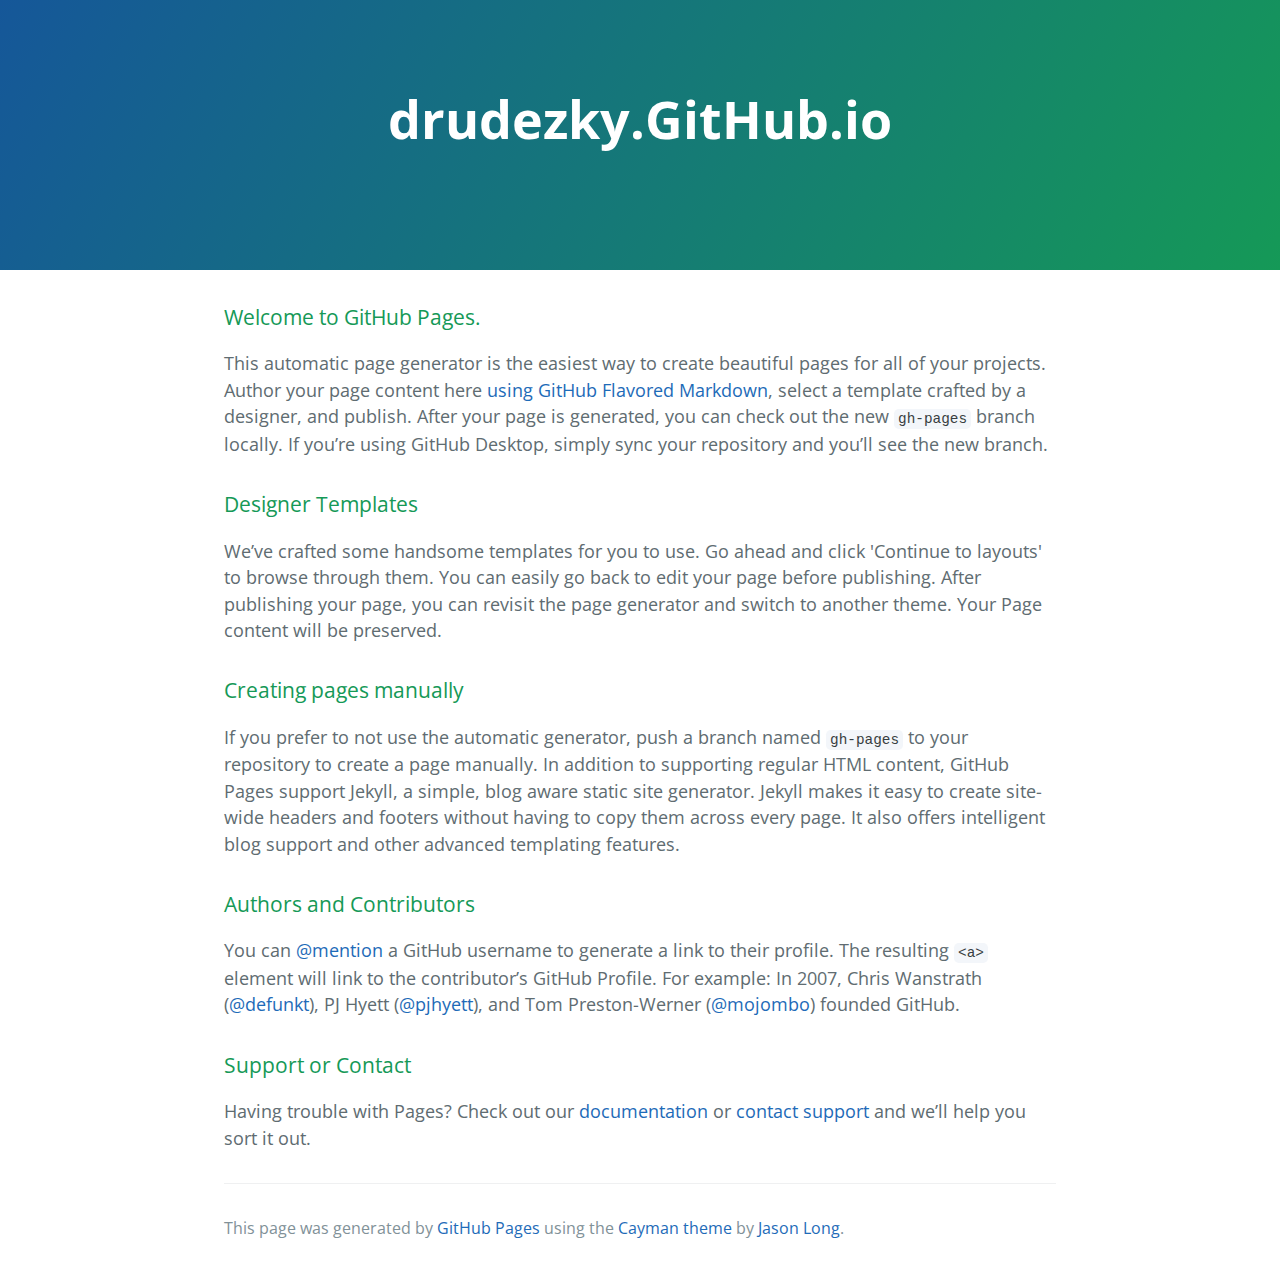
==== index.html @ 82fe0f1a "Replace master branch with page content via GitHub" ====
<!DOCTYPE html>
<html lang="en-us">
  <head>
    <meta charset="UTF-8">
    <title>drudezky.GitHub.io by drudezky</title>
    <meta name="viewport" content="width=device-width, initial-scale=1">
    <link rel="stylesheet" type="text/css" href="stylesheets/normalize.css" media="screen">
    <link href='https://fonts.googleapis.com/css?family=Open+Sans:400,700' rel='stylesheet' type='text/css'>
    <link rel="stylesheet" type="text/css" href="stylesheets/stylesheet.css" media="screen">
    <link rel="stylesheet" type="text/css" href="stylesheets/github-light.css" media="screen">
  </head>
  <body>
    <section class="page-header">
      <h1 class="project-name">drudezky.GitHub.io</h1>
      <h2 class="project-tagline"></h2>
    </section>

    <section class="main-content">
      <h3>
<a id="welcome-to-github-pages" class="anchor" href="#welcome-to-github-pages" aria-hidden="true"><span aria-hidden="true" class="octicon octicon-link"></span></a>Welcome to GitHub Pages.</h3>

<p>This automatic page generator is the easiest way to create beautiful pages for all of your projects. Author your page content here <a href="https://guides.github.com/features/mastering-markdown/">using GitHub Flavored Markdown</a>, select a template crafted by a designer, and publish. After your page is generated, you can check out the new <code>gh-pages</code> branch locally. If you’re using GitHub Desktop, simply sync your repository and you’ll see the new branch.</p>

<h3>
<a id="designer-templates" class="anchor" href="#designer-templates" aria-hidden="true"><span aria-hidden="true" class="octicon octicon-link"></span></a>Designer Templates</h3>

<p>We’ve crafted some handsome templates for you to use. Go ahead and click 'Continue to layouts' to browse through them. You can easily go back to edit your page before publishing. After publishing your page, you can revisit the page generator and switch to another theme. Your Page content will be preserved.</p>

<h3>
<a id="creating-pages-manually" class="anchor" href="#creating-pages-manually" aria-hidden="true"><span aria-hidden="true" class="octicon octicon-link"></span></a>Creating pages manually</h3>

<p>If you prefer to not use the automatic generator, push a branch named <code>gh-pages</code> to your repository to create a page manually. In addition to supporting regular HTML content, GitHub Pages support Jekyll, a simple, blog aware static site generator. Jekyll makes it easy to create site-wide headers and footers without having to copy them across every page. It also offers intelligent blog support and other advanced templating features.</p>

<h3>
<a id="authors-and-contributors" class="anchor" href="#authors-and-contributors" aria-hidden="true"><span aria-hidden="true" class="octicon octicon-link"></span></a>Authors and Contributors</h3>

<p>You can <a href="https://github.com/blog/821" class="user-mention">@mention</a> a GitHub username to generate a link to their profile. The resulting <code>&lt;a&gt;</code> element will link to the contributor’s GitHub Profile. For example: In 2007, Chris Wanstrath (<a href="https://github.com/defunkt" class="user-mention">@defunkt</a>), PJ Hyett (<a href="https://github.com/pjhyett" class="user-mention">@pjhyett</a>), and Tom Preston-Werner (<a href="https://github.com/mojombo" class="user-mention">@mojombo</a>) founded GitHub.</p>

<h3>
<a id="support-or-contact" class="anchor" href="#support-or-contact" aria-hidden="true"><span aria-hidden="true" class="octicon octicon-link"></span></a>Support or Contact</h3>

<p>Having trouble with Pages? Check out our <a href="https://help.github.com/pages">documentation</a> or <a href="https://github.com/contact">contact support</a> and we’ll help you sort it out.</p>

      <footer class="site-footer">

        <span class="site-footer-credits">This page was generated by <a href="https://pages.github.com">GitHub Pages</a> using the <a href="https://github.com/jasonlong/cayman-theme">Cayman theme</a> by <a href="https://twitter.com/jasonlong">Jason Long</a>.</span>
      </footer>

    </section>

  
  </body>
</html>
---- stylesheets/stylesheet.css ----
* {
  box-sizing: border-box; }

body {
  padding: 0;
  margin: 0;
  font-family: "Open Sans", "Helvetica Neue", Helvetica, Arial, sans-serif;
  font-size: 16px;
  line-height: 1.5;
  color: #606c71; }

a {
  color: #1e6bb8;
  text-decoration: none; }
  a:hover {
    text-decoration: underline; }

.btn {
  display: inline-block;
  margin-bottom: 1rem;
  color: rgba(255, 255, 255, 0.7);
  background-color: rgba(255, 255, 255, 0.08);
  border-color: rgba(255, 255, 255, 0.2);
  border-style: solid;
  border-width: 1px;
  border-radius: 0.3rem;
  transition: color 0.2s, background-color 0.2s, border-color 0.2s; }
  .btn + .btn {
    margin-left: 1rem; }

.btn:hover {
  color: rgba(255, 255, 255, 0.8);
  text-decoration: none;
  background-color: rgba(255, 255, 255, 0.2);
  border-color: rgba(255, 255, 255, 0.3); }

@media screen and (min-width: 64em) {
  .btn {
    padding: 0.75rem 1rem; } }

@media screen and (min-width: 42em) and (max-width: 64em) {
  .btn {
    padding: 0.6rem 0.9rem;
    font-size: 0.9rem; } }

@media screen and (max-width: 42em) {
  .btn {
    display: block;
    width: 100%;
    padding: 0.75rem;
    font-size: 0.9rem; }
    .btn + .btn {
      margin-top: 1rem;
      margin-left: 0; } }

.page-header {
  color: #fff;
  text-align: center;
  background-color: #159957;
  background-image: linear-gradient(120deg, #155799, #159957); }

@media screen and (min-width: 64em) {
  .page-header {
    padding: 5rem 6rem; } }

@media screen and (min-width: 42em) and (max-width: 64em) {
  .page-header {
    padding: 3rem 4rem; } }

@media screen and (max-width: 42em) {
  .page-header {
    padding: 2rem 1rem; } }

.project-name {
  margin-top: 0;
  margin-bottom: 0.1rem; }

@media screen and (min-width: 64em) {
  .project-name {
    font-size: 3.25rem; } }

@media screen and (min-width: 42em) and (max-width: 64em) {
  .project-name {
    font-size: 2.25rem; } }

@media screen and (max-width: 42em) {
  .project-name {
    font-size: 1.75rem; } }

.project-tagline {
  margin-bottom: 2rem;
  font-weight: normal;
  opacity: 0.7; }

@media screen and (min-width: 64em) {
  .project-tagline {
    font-size: 1.25rem; } }

@media screen and (min-width: 42em) and (max-width: 64em) {
  .project-tagline {
    font-size: 1.15rem; } }

@media screen and (max-width: 42em) {
  .project-tagline {
    font-size: 1rem; } }

.main-content :first-child {
  margin-top: 0; }
.main-content img {
  max-width: 100%; }
.main-content h1, .main-content h2, .main-content h3, .main-content h4, .main-content h5, .main-content h6 {
  margin-top: 2rem;
  margin-bottom: 1rem;
  font-weight: normal;
  color: #159957; }
.main-content p {
  margin-bottom: 1em; }
.main-content code {
  padding: 2px 4px;
  font-family: Consolas, "Liberation Mono", Menlo, Courier, monospace;
  font-size: 0.9rem;
  color: #383e41;
  background-color: #f3f6fa;
  border-radius: 0.3rem; }
.main-content pre {
  padding: 0.8rem;
  margin-top: 0;
  margin-bottom: 1rem;
  font: 1rem Consolas, "Liberation Mono", Menlo, Courier, monospace;
  color: #567482;
  word-wrap: normal;
  background-color: #f3f6fa;
  border: solid 1px #dce6f0;
  border-radius: 0.3rem; }
  .main-content pre > code {
    padding: 0;
    margin: 0;
    font-size: 0.9rem;
    color: #567482;
    word-break: normal;
    white-space: pre;
    background: transparent;
    border: 0; }
.main-content .highlight {
  margin-bottom: 1rem; }
  .main-content .highlight pre {
    margin-bottom: 0;
    word-break: normal; }
.main-content .highlight pre, .main-content pre {
  padding: 0.8rem;
  overflow: auto;
  font-size: 0.9rem;
  line-height: 1.45;
  border-radius: 0.3rem; }
.main-content pre code, .main-content pre tt {
  display: inline;
  max-width: initial;
  padding: 0;
  margin: 0;
  overflow: initial;
  line-height: inherit;
  word-wrap: normal;
  background-color: transparent;
  border: 0; }
  .main-content pre code:before, .main-content pre code:after, .main-content pre tt:before, .main-content pre tt:after {
    content: normal; }
.main-content ul, .main-content ol {
  margin-top: 0; }
.main-content blockquote {
  padding: 0 1rem;
  margin-left: 0;
  color: #819198;
  border-left: 0.3rem solid #dce6f0; }
  .main-content blockquote > :first-child {
    margin-top: 0; }
  .main-content blockquote > :last-child {
    margin-bottom: 0; }
.main-content table {
  display: block;
  width: 100%;
  overflow: auto;
  word-break: normal;
  word-break: keep-all; }
  .main-content table th {
    font-weight: bold; }
  .main-content table th, .main-content table td {
    padding: 0.5rem 1rem;
    border: 1px solid #e9ebec; }
.main-content dl {
  padding: 0; }
  .main-content dl dt {
    padding: 0;
    margin-top: 1rem;
    font-size: 1rem;
    font-weight: bold; }
  .main-content dl dd {
    padding: 0;
    margin-bottom: 1rem; }
.main-content hr {
  height: 2px;
  padding: 0;
  margin: 1rem 0;
  background-color: #eff0f1;
  border: 0; }

@media screen and (min-width: 64em) {
  .main-content {
    max-width: 64rem;
    padding: 2rem 6rem;
    margin: 0 auto;
    font-size: 1.1rem; } }

@media screen and (min-width: 42em) and (max-width: 64em) {
  .main-content {
    padding: 2rem 4rem;
    font-size: 1.1rem; } }

@media screen and (max-width: 42em) {
  .main-content {
    padding: 2rem 1rem;
    font-size: 1rem; } }

.site-footer {
  padding-top: 2rem;
  margin-top: 2rem;
  border-top: solid 1px #eff0f1; }

.site-footer-owner {
  display: block;
  font-weight: bold; }

.site-footer-credits {
  color: #819198; }

@media screen and (min-width: 64em) {
  .site-footer {
    font-size: 1rem; } }

@media screen and (min-width: 42em) and (max-width: 64em) {
  .site-footer {
    font-size: 1rem; } }

@media screen and (max-width: 42em) {
  .site-footer {
    font-size: 0.9rem; } }
---- stylesheets/github-light.css ----
/*
   Copyright 2014 GitHub Inc.

   Licensed under the Apache License, Version 2.0 (the "License");
   you may not use this file except in compliance with the License.
   You may obtain a copy of the License at

       http://www.apache.org/licenses/LICENSE-2.0

   Unless required by applicable law or agreed to in writing, software
   distributed under the License is distributed on an "AS IS" BASIS,
   WITHOUT WARRANTIES OR CONDITIONS OF ANY KIND, either express or implied.
   See the License for the specific language governing permissions and
   limitations under the License.

*/

.pl-c /* comment */ {
  color: #969896;
}

.pl-c1      /* constant, markup.raw, meta.diff.header, meta.module-reference, meta.property-name, support, support.constant, support.variable, variable.other.constant */,
.pl-s .pl-v /* string variable */ {
  color: #0086b3;
}

.pl-e  /* entity */,
.pl-en /* entity.name */ {
  color: #795da3;
}

.pl-s .pl-s1 /* string source */,
.pl-smi      /* storage.modifier.import, storage.modifier.package, storage.type.java, variable.other, variable.parameter.function */ {
  color: #333;
}

.pl-ent /* entity.name.tag */ {
  color: #63a35c;
}

.pl-k /* keyword, storage, storage.type */ {
  color: #a71d5d;
}

.pl-pds              /* punctuation.definition.string, string.regexp.character-class */,
.pl-s                /* string */,
.pl-s .pl-pse .pl-s1 /* string punctuation.section.embedded source */,
.pl-sr               /* string.regexp */,
.pl-sr .pl-cce       /* string.regexp constant.character.escape */,
.pl-sr .pl-sra       /* string.regexp string.regexp.arbitrary-repitition */,
.pl-sr .pl-sre       /* string.regexp source.ruby.embedded */ {
  color: #183691;
}

.pl-v /* variable */ {
  color: #ed6a43;
}

.pl-id /* invalid.deprecated */ {
  color: #b52a1d;
}

.pl-ii /* invalid.illegal */ {
  background-color: #b52a1d;
  color: #f8f8f8;
}

.pl-sr .pl-cce /* string.regexp constant.character.escape */ {
  color: #63a35c;
  font-weight: bold;
}

.pl-ml /* markup.list */ {
  color: #693a17;
}

.pl-mh        /* markup.heading */,
.pl-mh .pl-en /* markup.heading entity.name */,
.pl-ms        /* meta.separator */ {
  color: #1d3e81;
  font-weight: bold;
}

.pl-mq /* markup.quote */ {
  color: #008080;
}

.pl-mi /* markup.italic */ {
  color: #333;
  font-style: italic;
}

.pl-mb /* markup.bold */ {
  color: #333;
  font-weight: bold;
}

.pl-md /* markup.deleted, meta.diff.header.from-file */ {
  background-color: #ffecec;
  color: #bd2c00;
}

.pl-mi1 /* markup.inserted, meta.diff.header.to-file */ {
  background-color: #eaffea;
  color: #55a532;
}

.pl-mdr /* meta.diff.range */ {
  color: #795da3;
  font-weight: bold;
}

.pl-mo /* meta.output */ {
  color: #1d3e81;
}
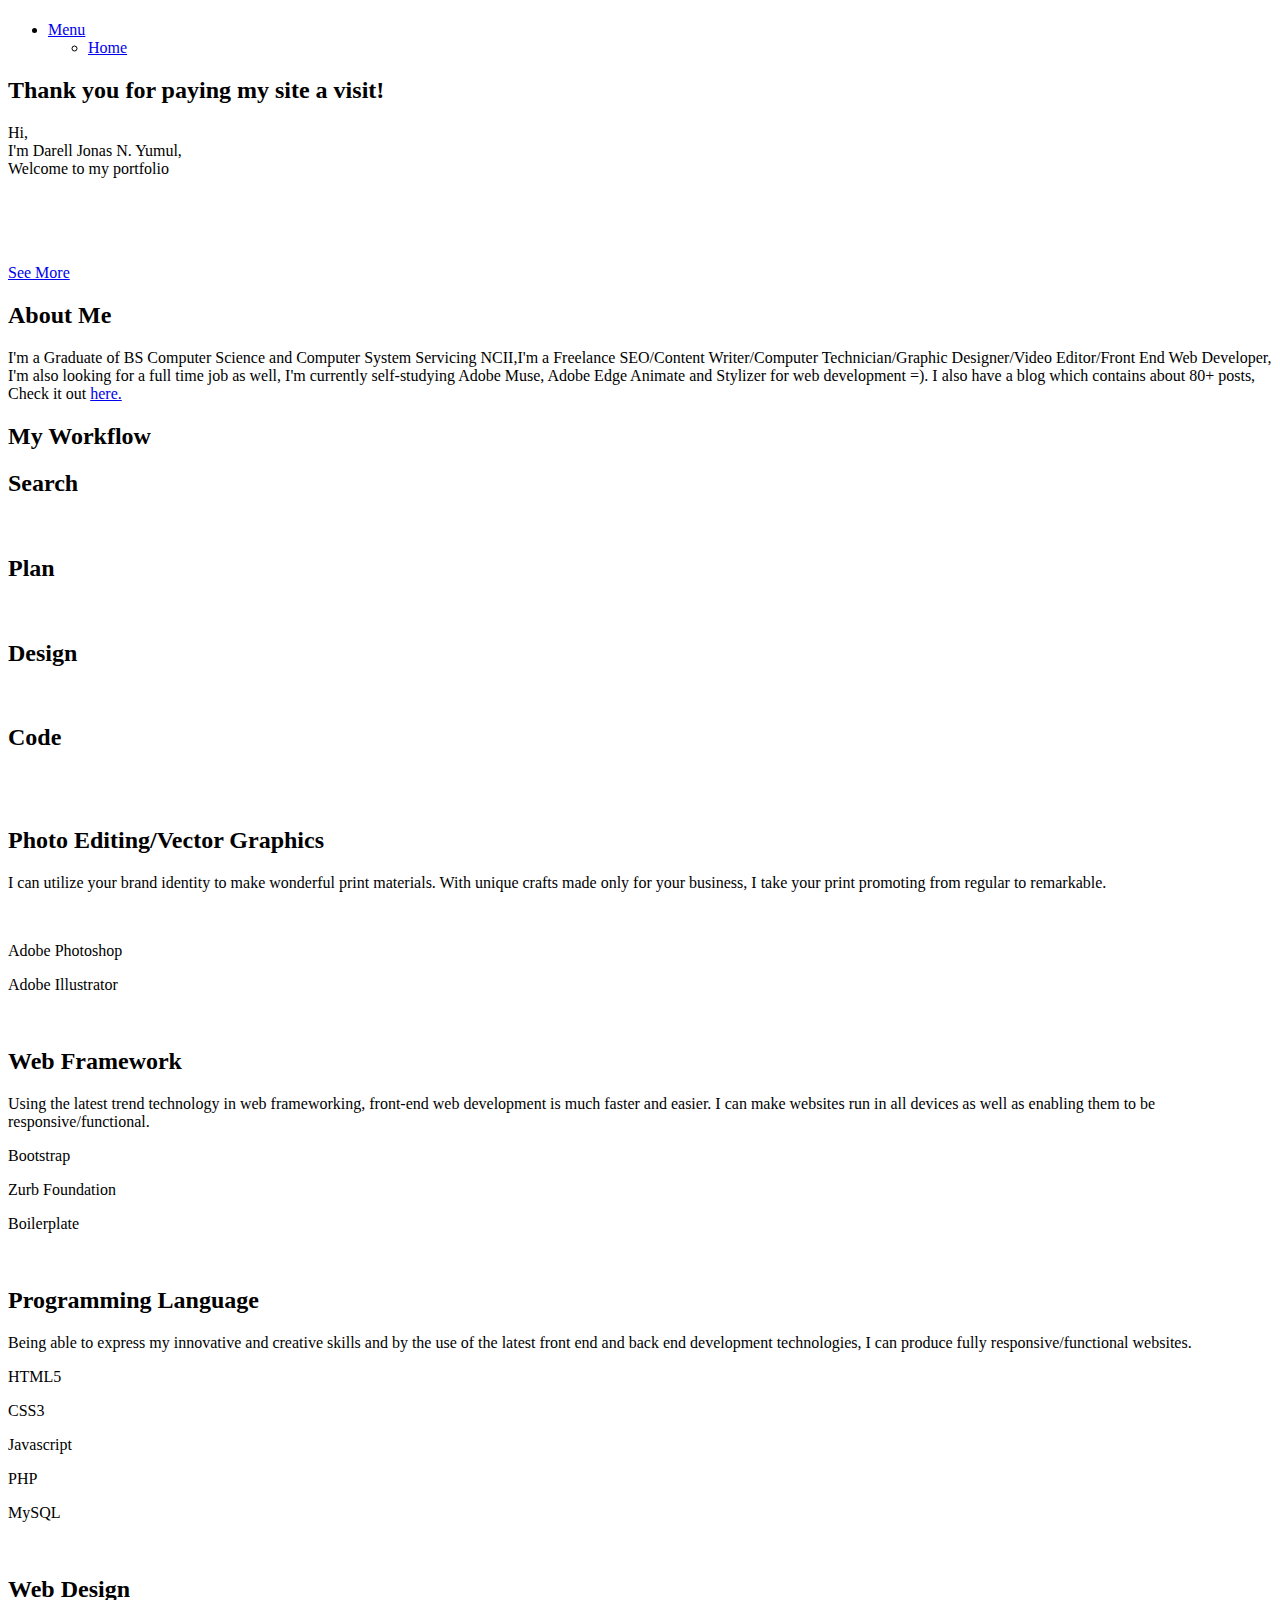
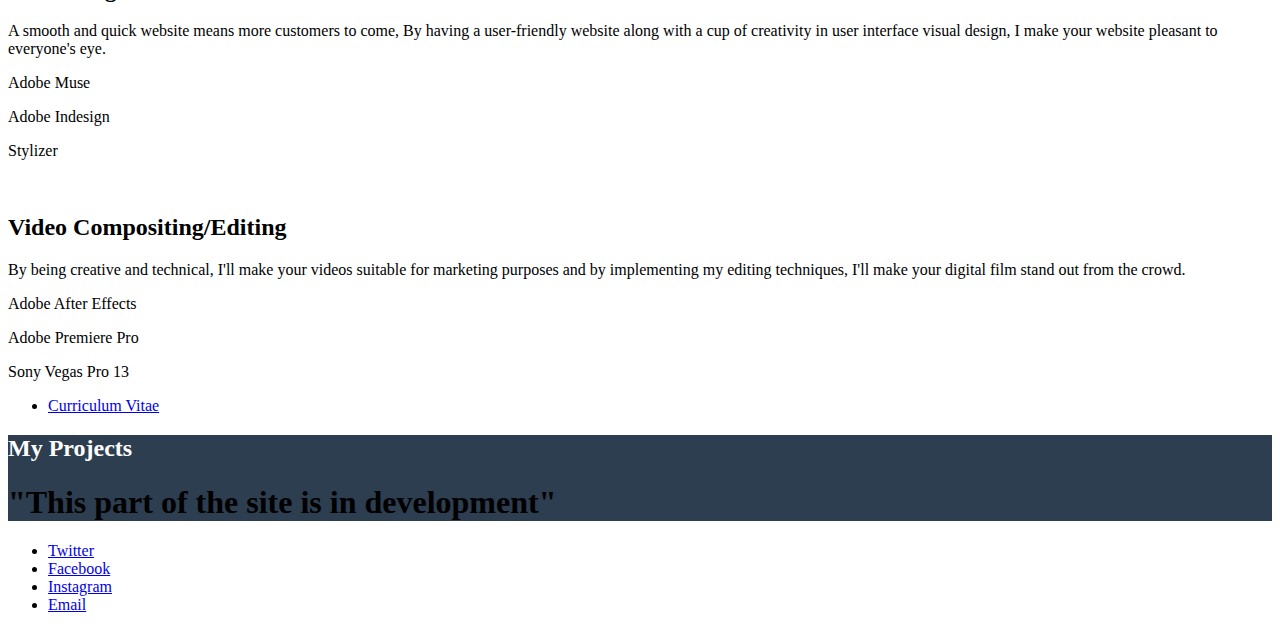
==== commit ceb7894f: "Update index.html" ====
--- a/index.html
+++ b/index.html
@@ -1,53 +1,233 @@
-<!DOCTYPE html>
-<html lang="en-us">
-  <head>
-    <meta charset="UTF-8">
-    <title>drudezky.GitHub.io by drudezky</title>
-    <meta name="viewport" content="width=device-width, initial-scale=1">
-    <link rel="stylesheet" type="text/css" href="stylesheets/normalize.css" media="screen">
-    <link href='https://fonts.googleapis.com/css?family=Open+Sans:400,700' rel='stylesheet' type='text/css'>
-    <link rel="stylesheet" type="text/css" href="stylesheets/stylesheet.css" media="screen">
-    <link rel="stylesheet" type="text/css" href="stylesheets/github-light.css" media="screen">
-  </head>
-  <body>
-    <section class="page-header">
-      <h1 class="project-name">drudezky.GitHub.io</h1>
-      <h2 class="project-tagline"></h2>
-    </section>
-
-    <section class="main-content">
-      <h3>
-<a id="welcome-to-github-pages" class="anchor" href="#welcome-to-github-pages" aria-hidden="true"><span aria-hidden="true" class="octicon octicon-link"></span></a>Welcome to GitHub Pages.</h3>
-
-<p>This automatic page generator is the easiest way to create beautiful pages for all of your projects. Author your page content here <a href="https://guides.github.com/features/mastering-markdown/">using GitHub Flavored Markdown</a>, select a template crafted by a designer, and publish. After your page is generated, you can check out the new <code>gh-pages</code> branch locally. If you’re using GitHub Desktop, simply sync your repository and you’ll see the new branch.</p>
-
-<h3>
-<a id="designer-templates" class="anchor" href="#designer-templates" aria-hidden="true"><span aria-hidden="true" class="octicon octicon-link"></span></a>Designer Templates</h3>
-
-<p>We’ve crafted some handsome templates for you to use. Go ahead and click 'Continue to layouts' to browse through them. You can easily go back to edit your page before publishing. After publishing your page, you can revisit the page generator and switch to another theme. Your Page content will be preserved.</p>
-
-<h3>
-<a id="creating-pages-manually" class="anchor" href="#creating-pages-manually" aria-hidden="true"><span aria-hidden="true" class="octicon octicon-link"></span></a>Creating pages manually</h3>
-
-<p>If you prefer to not use the automatic generator, push a branch named <code>gh-pages</code> to your repository to create a page manually. In addition to supporting regular HTML content, GitHub Pages support Jekyll, a simple, blog aware static site generator. Jekyll makes it easy to create site-wide headers and footers without having to copy them across every page. It also offers intelligent blog support and other advanced templating features.</p>
-
-<h3>
-<a id="authors-and-contributors" class="anchor" href="#authors-and-contributors" aria-hidden="true"><span aria-hidden="true" class="octicon octicon-link"></span></a>Authors and Contributors</h3>
-
-<p>You can <a href="https://github.com/blog/821" class="user-mention">@mention</a> a GitHub username to generate a link to their profile. The resulting <code>&lt;a&gt;</code> element will link to the contributor’s GitHub Profile. For example: In 2007, Chris Wanstrath (<a href="https://github.com/defunkt" class="user-mention">@defunkt</a>), PJ Hyett (<a href="https://github.com/pjhyett" class="user-mention">@pjhyett</a>), and Tom Preston-Werner (<a href="https://github.com/mojombo" class="user-mention">@mojombo</a>) founded GitHub.</p>
-
-<h3>
-<a id="support-or-contact" class="anchor" href="#support-or-contact" aria-hidden="true"><span aria-hidden="true" class="octicon octicon-link"></span></a>Support or Contact</h3>
-
-<p>Having trouble with Pages? Check out our <a href="https://help.github.com/pages">documentation</a> or <a href="https://github.com/contact">contact support</a> and we’ll help you sort it out.</p>
-
-      <footer class="site-footer">
-
-        <span class="site-footer-credits">This page was generated by <a href="https://pages.github.com">GitHub Pages</a> using the <a href="https://github.com/jasonlong/cayman-theme">Cayman theme</a> by <a href="https://twitter.com/jasonlong">Jason Long</a>.</span>
-      </footer>
-
-    </section>
-
-  
-  </body>
+<!DOCTYPE HTML>
+<html>
+	<head>
+		<title>Darell Yumul</title>
+		<meta charset="utf-8" />
+		<meta name="viewport" content="width=device-width, initial-scale=1" />
+		<!--[if lte IE 8]><script src="assets/js/ie/html5shiv.js"></script><![endif]-->
+		<link rel="stylesheet" href="assets/css/main.css" />
+		<link rel="stylesheet" href="assets/css/header.css"/>
+		<script src="assets/js/scrolltotop.js"></script>
+		<!--[if lte IE 8]><link rel="stylesheet" href="assets/css/ie8.css" /><![endif]-->
+		<!--[if lte IE 9]><link rel="stylesheet" href="assets/css/ie9.css" /><![endif]-->
+	</head>
+	<body class="landing">
+
+		<!-- Page Wrapper -->
+			<div id="page-wrapper">
+
+				<!-- Header -->
+					<header id="header" class="alt">
+						<h1><a href="index.html"></a></h1>
+						<nav id="nav">
+							<ul>
+								<li class="special">
+									<a href="#menu" class="menuToggle"><span>Menu</span></a>
+									<div id="menu">
+										<ul>
+											<li><a href="#">Home</a></li>
+											<!--<li><a href="#">About Me</a></li>
+											<li><a href="#">Projects</a></li>-->
+										</ul>
+									</div>
+								</li>
+							</ul>
+						</nav>
+					</header>
+
+				<!-- Banner -->
+					<section id="banner">
+						<div class="inner">
+							<h2>Thank you for paying my site a visit!</h2>
+							<p>Hi,<br/>I'm Darell Jonas N. Yumul,<br/>
+							 Welcome to my portfolio<br />
+							<br />
+							</p>
+							<ul class="actions">
+								<br / ><br />
+							</ul>
+						</div>
+						<a href="#one" class="more scrolly">See More</a>
+					</section>
+
+				<!-- One -->
+					<section id="one" class="wrapper style1 special">
+						<div class="inner">
+							<header class="major">
+								<h2>About Me<br />
+								</h2>
+								<p>I'm a Graduate of BS Computer Science and Computer System Servicing NCII,I'm a Freelance SEO/Content Writer/Computer Technician/Graphic Designer/Video Editor/Front End Web Developer, I'm also looking for a full time job as well, I'm currently self-studying Adobe Muse, Adobe Edge Animate and Stylizer for web development =). I also have a blog which contains about 80+ posts, Check it out <a href="https://dailygamerhq.blogspot.com">here.</a></p>
+
+								<!--<h2>My Workflow</h2>
+								<p>Design</p>
+							</header>
+							<ul class="icons major">
+								<li><span class="icon fa-diamond major style1"><span class="label">Lorem</span></span></li>
+								<li><span class="icon fa-heart-o major style2"><span class="label">Ipsum</span></span></li>
+								<li><span class="icon fa-code major style3"><span class="label">Dolor</span></span></li>
+							</ul>-->
+						</div>
+					</section>
+						<section id="three" class="wrapper style3 special">
+						<div class="inner">
+							<header class="major">
+								<h2>My Workflow<br />
+								</h2>
+							</header>
+							<div class="image2"><h2>Search</h2><img src="http://4.bp.blogspot.com/-umL-bUuRmNc/Vq9RBZ7fLsI/AAAAAAAAA5Y/ln3-u59jHGo/s1600/p1.png" alt="" /></div>
+							<div class="image2"><h2>Plan</h2><img src="http://3.bp.blogspot.com/-ixO2ZSnsN6E/Vq9ROdxf2mI/AAAAAAAAA5g/kwY47K4oTZs/s1600/p2.png" alt="" /></div>
+							<div class="image2"><h2>Design</h2><img src="http://4.bp.blogspot.com/-hHmvl7Aq5QY/Vq9RO8FrdOI/AAAAAAAAA5o/eJI9Yc4hfiw/s1600/p3.png" alt="" /></div>
+							<div class="image2"><h2>Code</h2><img src="http://2.bp.blogspot.com/-3RxZOVxNgVU/Vq9RPRY-fjI/AAAAAAAAA6E/GjF58y95c5o/s1600/p4.png" alt="" /></div>
+						</div>
+					</section>
+
+				<!-- Two -->
+					<section id="two" class="wrapper alt style2">
+						<section class="spotlight">
+							<div class="image"><img src="http://2.bp.blogspot.com/-c2EoIrzUfYU/Vq9RPv-IT1I/AAAAAAAAA58/rsOaWGPFxcc/s1600/pic01.jpg" alt="" /></div><div class="content">
+								<h2>Photo Editing/Vector Graphics<br />
+								</h2>
+								<p>I can utilize your brand identity to make wonderful print materials. With unique crafts made only for your business, I take your print promoting from regular to remarkable.</p><br/>
+								<p class="button">Adobe Photoshop</p>
+								<p class="button">Adobe Illustrator</p>
+							</div>
+						</section>
+						<section class="spotlight">
+							<div class="image"><img src="http://3.bp.blogspot.com/-k425v3wC4bw/Vq9RP3kfQ2I/AAAAAAAAA6A/J172HazDq3k/s1600/pic02.jpg" alt="" /></div><div class="content">
+								<h2>Web Framework<br />
+								</h2>
+								<p>Using the latest trend technology in web frameworking, front-end web development is much faster and easier. I can make websites run in all devices as well as enabling them to be responsive/functional.</p>
+								<p class="button">Bootstrap</p>
+								<p class="button">Zurb Foundation</p>
+								<p class="button">Boilerplate</p>
+							</div>
+						</section>
+						<section class="spotlight">
+							<div class="image"><img src="http://1.bp.blogspot.com/-MRaGKxcifWU/Vq9RRO8yAiI/AAAAAAAAA6U/AS__hbC05ys/s1600/pic03.jpg" alt="" /></div><div class="content">
+								<h2>Programming Language<br />
+								</h2>
+								<p>Being able to express my innovative and creative skills and by the use of the latest front end and back end development technologies, I can produce fully responsive/functional websites.</p>
+								<p class="button">HTML5</p>
+								<p class="button">CSS3</p>
+								<p class="button">Javascript</p>
+								<p class="button">PHP</p>
+								<p class="button">MySQL</p>
+							</div>
+						</section>
+						<section class="spotlight">
+							<div class="image"><img src="http://4.bp.blogspot.com/-RacL2zY6xZ4/Vq9RRq7uNCI/AAAAAAAAA6Q/oLbU1_x-9ZM/s1600/pic04.jpg" alt="" /></div><div class="content">
+								<h2>Web Design<br />
+								</h2>
+								<p>A smooth and quick website means more customers to come, By having a user-friendly website along with a cup of creativity in user interface visual design, I make your website pleasant to everyone's eye.</p>
+								<p class="button">Adobe Muse</p>
+								<p class="button">Adobe Indesign</p>
+								<p class="button">Stylizer</p>
+							</div>
+						</section>
+						<section class="spotlight">
+							<div class="image"><img src="http://3.bp.blogspot.com/-LDBKjKFdA0o/Vq9RR2JbfnI/AAAAAAAAA6Y/TB19V-5JK4Y/s1600/pic05.jpg" alt="" /></div><div class="content">
+								<h2>Video Compositing/Editing<br />
+								</h2>
+								<p>By being creative and technical, I'll make your videos suitable for marketing purposes and by implementing my editing techniques, I'll make your digital film stand out from the crowd. </p>
+								<p class="button">Adobe After Effects</p>
+								<p class="button">Adobe Premiere Pro</p>
+								<p class="button">Sony Vegas Pro 13</p>
+							</div>
+						</section>
+					</section>
+
+				<!-- Three -->
+				<!-- alisin muna
+					<section id="three" class="wrapper style3 special">
+						<div class="inner">
+							<header class="major">
+								<h2>Skills and Expertise</h2><br/>
+								<h3>Networking</h3>
+								<p>Basic LAN Configuration</p>
+							</header>
+							<ul class="features">
+								<li class="icon fa-paper-plane-o">
+									<h3>Where I live</h3>
+									<p class="button">Balanga City, Bataan, Philippines</p>
+								</li>
+								<li class="icon fa-laptop">
+									<h3>Operating Systems that I know</h3>
+									<p class="button">Windows 7</p>
+									<p class="button">Windows 8</p>
+									<p class="button">Windows 8.1</p><br/>
+									<p class="button">Windows 10</p>
+								</li>
+								<li class="icon fa-code">
+									<h3>Code Editor</h3>
+									<p class="button">Notepad++</p>
+									<p class="button">Sublime Text 3</p> 
+									<p class="button">Dreamweaver</p>
+								</li>
+								<li class="icon fa-headphones">
+									<h3>I'm also on Spotify :)</h3>
+									<p class="button">Drudezky</p>
+								</li>
+								<li class="icon fa-heart-o">
+									<h3>Spread the love</h3>
+									<p>Visit my website <a href="dailygamer.hq.blogspot.com">here</a></p>
+								</li>
+								<li class="icon fa-flag-o">
+									<h3>Flag</h3>
+									<p>Hello</p>
+								</li>
+							</ul>
+						</div>
+					</section>
+									-->
+				<!-- CTA -->
+					<section id="cta" class="wrapper style4">
+						<div class="inner">
+							<!--
+							<header>
+								<h2>See my Curriculum Vitae</h2>
+								<p>This message</p>
+							</header>
+							-->
+							 
+							<ul class="actions vertical">
+								<li><a href="http://4.bp.blogspot.com/-cZGuvKXj3gM/Vq9kuN_o0EI/AAAAAAAAA64/Q5xtW45E870/s1600/cv.jpg" class="button fit special">Curriculum Vitae</a></li>
+								<!--<li><a href="#" class="button fit">Learn More</a></li>-->
+							</ul>
+							
+						</div>
+					</section>
+					<section id="three" class="wrapper style5 special" style="background-color: #2c3e50;">
+						<div class="inner">
+							<header class="major">
+								<h2 style="color:#ffffff">My Projects<br />
+								</h2>
+								<h1>"This part of the site is in development"</h1>
+							</header>
+					</section>
+
+				<!-- Footer -->
+					<footer id="footer">
+						<ul class="icons">
+							<li><a href="https://twitter.com/2rboclutch" class="icon fa-twitter"><span class="label">Twitter</span></a></li>
+							<li><a href="https://facebook.com/beamswipe" class="icon fa-facebook"><span class="label">Facebook</span></a></li>
+							<li><a href="https://instagram.com/dailygameronig" class="icon fa-instagram"><span class="label">Instagram</span></a></li>
+							<li><a href="https://plus.google.com/u/0/103742238126156777382" class="icon fa-envelope-o"><span class="label">Email</span></a></li>
+						</ul>
+						<!--<ul class="copyright">
+							<li></li><li> <a href="http://html5up.net"></a></li>
+						</ul>-->
+					</footer>
+
+			</div>
+
+		<!-- Scripts -->
+			<script src="assets/js/jquery.min.js"></script>
+			<script src="assets/js/jquery.scrollex.min.js"></script>
+			<script src="assets/js/jquery.scrolly.min.js"></script>
+			<script src="assets/js/skel.min.js"></script>
+			<script src="assets/js/util.js"></script>
+			<!--[if lte IE 8]><script src="assets/js/ie/respond.min.js"></script><![endif]-->
+			<script src="assets/js/main.js"></script>
+
+	</body>
 </html>
